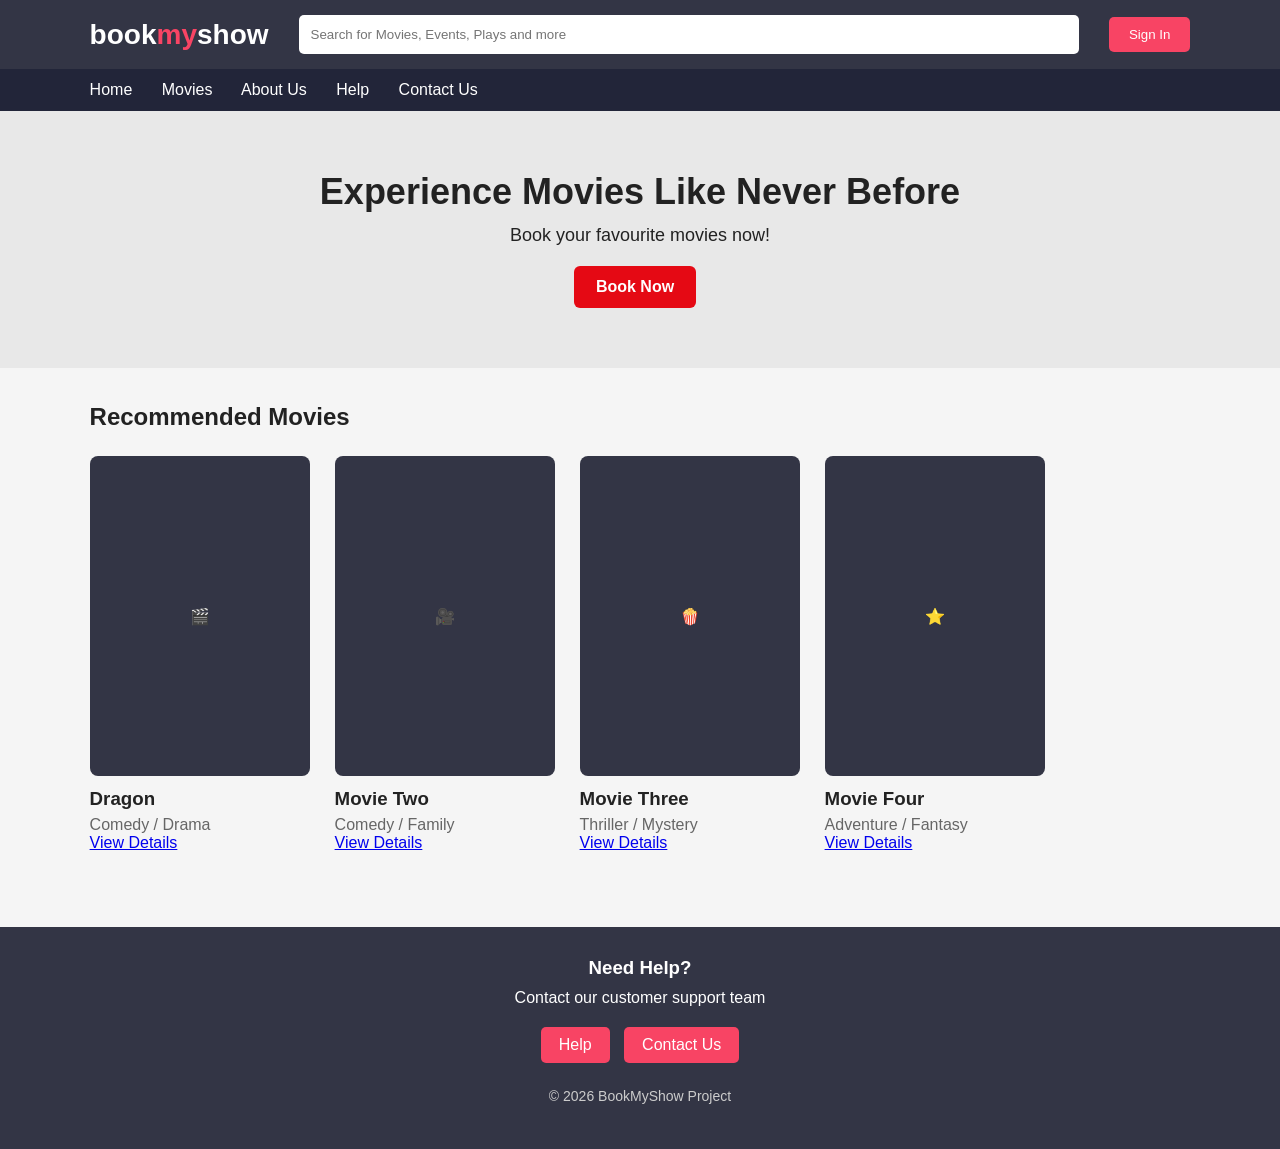
==== index.html @ b7a40c14 "Initial BookMyShow frontend" ====
<!DOCTYPE html>
<html>
<head>
    <meta charset="UTF-8">
    <title>BookMyShow</title>
    <link rel="stylesheet" href="style.css">
</head>

<body>

    <header>
        <div class="logo">
            book<span>my</span>show
        </div>

        <input
            type="text"
            placeholder="Search for Movies, Events, Plays and more"
        >

        <button class="signin-button">Sign In</button>
    </header>

    <nav>
        <a href="index.html">Home</a>
        <a href="#movies">Movies</a>
        <a href="about.html">About Us</a>
        <a href="help.html">Help</a>
        <a href="contact.html">Contact Us</a>
    </nav>

    <section class="banner">
        <h1>Experience Movies Like Never Before</h1>
        <p>Book your favourite movies now!</p>
        <a href="#movies" class="book-button">Book Now</a>
    </section>

    <main>
        <h2>Recommended Movies</h2>

        <div class="movies" id="movies">

            <div class="movie-card">
                <div class="poster">🎬</div>
                <h3>Dragon</h3>
                <p>Comedy / Drama</p>
                <a href="details.html" class="view-button">
                    View Details
                </a>
            </div>

            <div class="movie-card">
                <div class="poster">🎥</div>
                <h3>Movie Two</h3>
                <p>Comedy / Family</p>
                <a href="details.html" class="view-button">
                    View Details
                </a>
            </div>

            <div class="movie-card">
                <div class="poster">🍿</div>
                <h3>Movie Three</h3>
                <p>Thriller / Mystery</p>
                <a href="details.html" class="view-button">
                    View Details
                </a>
            </div>

            <div class="movie-card">
                <div class="poster">⭐</div>
                <h3>Movie Four</h3>
                <p>Adventure / Fantasy</p>
                <a href="details.html" class="view-button">
                    View Details
                </a>
            </div>

        </div>
    </main>

    <footer>
        <h3>Need Help?</h3>
        <p>Contact our customer support team</p>

        <a href="help.html">Help</a>
        <a href="contact.html">Contact Us</a>

        <p class="copyright">
            © 2026 BookMyShow Project
        </p>
    </footer>

</body>
</html>
---- style.css ----
* {
    margin: 0;
    padding: 0;
    box-sizing: border-box;
}

body {
    font-family: Arial, sans-serif;
    background-color: #f5f5f5;
    color: #222;
}



header {
    background-color: #333545;
    display: flex;
    align-items: center;
    gap: 30px;
    padding: 15px 7%;
}

.logo {
    color: white;
    font-size: 28px;
    font-weight: bold;
}

.logo span {
    color: #f84464;
}

header input {
    flex: 1;
    padding: 12px;
    border: none;
    border-radius: 5px;
}

header button {
    background-color: #f84464;
    color: white;
    border: none;
    padding: 10px 20px;
    border-radius: 5px;
    cursor: pointer;
}



nav {
    background-color: #222539;
    padding: 12px 7%;
}

nav a {
    color: white;
    text-decoration: none;
    margin-right: 25px;
}

nav a:hover {
    color: #f84464;
}



.banner {
    background-color: #e8e8e8;
    text-align: center;
    padding: 60px 20px;
}

.banner h1 {
    font-size: 36px;
    margin-bottom: 12px;
}

.banner p {
    font-size: 18px;
}



.book-button,
.movie-card button {
    margin-top: 15px;
    background-color: #f84464;
    color: white;
    border: none;
    padding: 10px 18px;
    border-radius: 5px;
    cursor: pointer;
}

.book-button:hover,
.movie-card button:hover,
.signin-button:hover {
    background-color: #d93654;
}



main {
    padding: 35px 7%;
}

main h2 {
    margin-bottom: 25px;
}

.movies {
    display: flex;
    gap: 25px;
    flex-wrap: wrap;
}

.movie-card {
    width: 220px;
}

.poster {
    height: 320px;
    background-color: #333545;
    color: white;
    display: flex;
    align-items: center;
    justify-content: center;
    border-radius: 8px;
}

.movie-card h3 {
    margin-top: 12px;
}

.movie-card p {
    color: #666;
    margin-top: 6px;
}



footer {
    margin-top: 40px;
    background-color: #333545;
    color: white;
    text-align: center;
    padding: 30px;
}

footer h3 {
    margin-bottom: 10px;
}

footer p {
    margin-bottom: 15px;
}

footer a {
    display: inline-block;
    color: white;
    background-color: #f84464;
    text-decoration: none;
    padding: 9px 18px;
    margin: 5px;
    border-radius: 5px;
}

footer a:hover {
    background-color: #d93654;
}

.copyright {
    margin-top: 20px;
    font-size: 14px;
    color: #cccccc;
}


.details-section {
    min-height: 80vh;
    display: flex;
    justify-content: center;
    align-items: center;
    padding: 50px 20px;
    background-color: #f5f5f5;
}

.movie-details-card {
    width: 800px;
    max-width: 90%;
    display: flex;
    gap: 40px;
    align-items: center;
    background-color: white;
    padding: 40px;
    border-radius: 15px;
    box-shadow: 0 5px 20px rgba(0, 0, 0, 0.15);
}

.movie-icon {
    font-size: 120px;
}

.movie-information {
    text-align: left;
}

.movie-information h1 {
    color: #e50914;
    font-size: 40px;
    margin-bottom: 10px;
}

.movie-information h2 {
    margin-top: 20px;
    margin-bottom: 10px;
}

.movie-information p {
    font-size: 17px;
    line-height: 1.6;
}

.rating {
    color: #e50914;
    font-weight: bold;
    font-size: 20px !important;
}

.book-button,
.back-button {
    display: inline-block;
    margin-top: 20px;
    margin-right: 10px;
    padding: 12px 22px;
    text-decoration: none;
    border-radius: 6px;
    font-weight: bold;
}

.book-button {
    background-color: #e50914;
    color: white;
}

.back-button {
    background-color: #333;
    color: white;
}

.book-button:hover {
    background-color: #b20710;
}

.back-button:hover {
    background-color: #555;
}
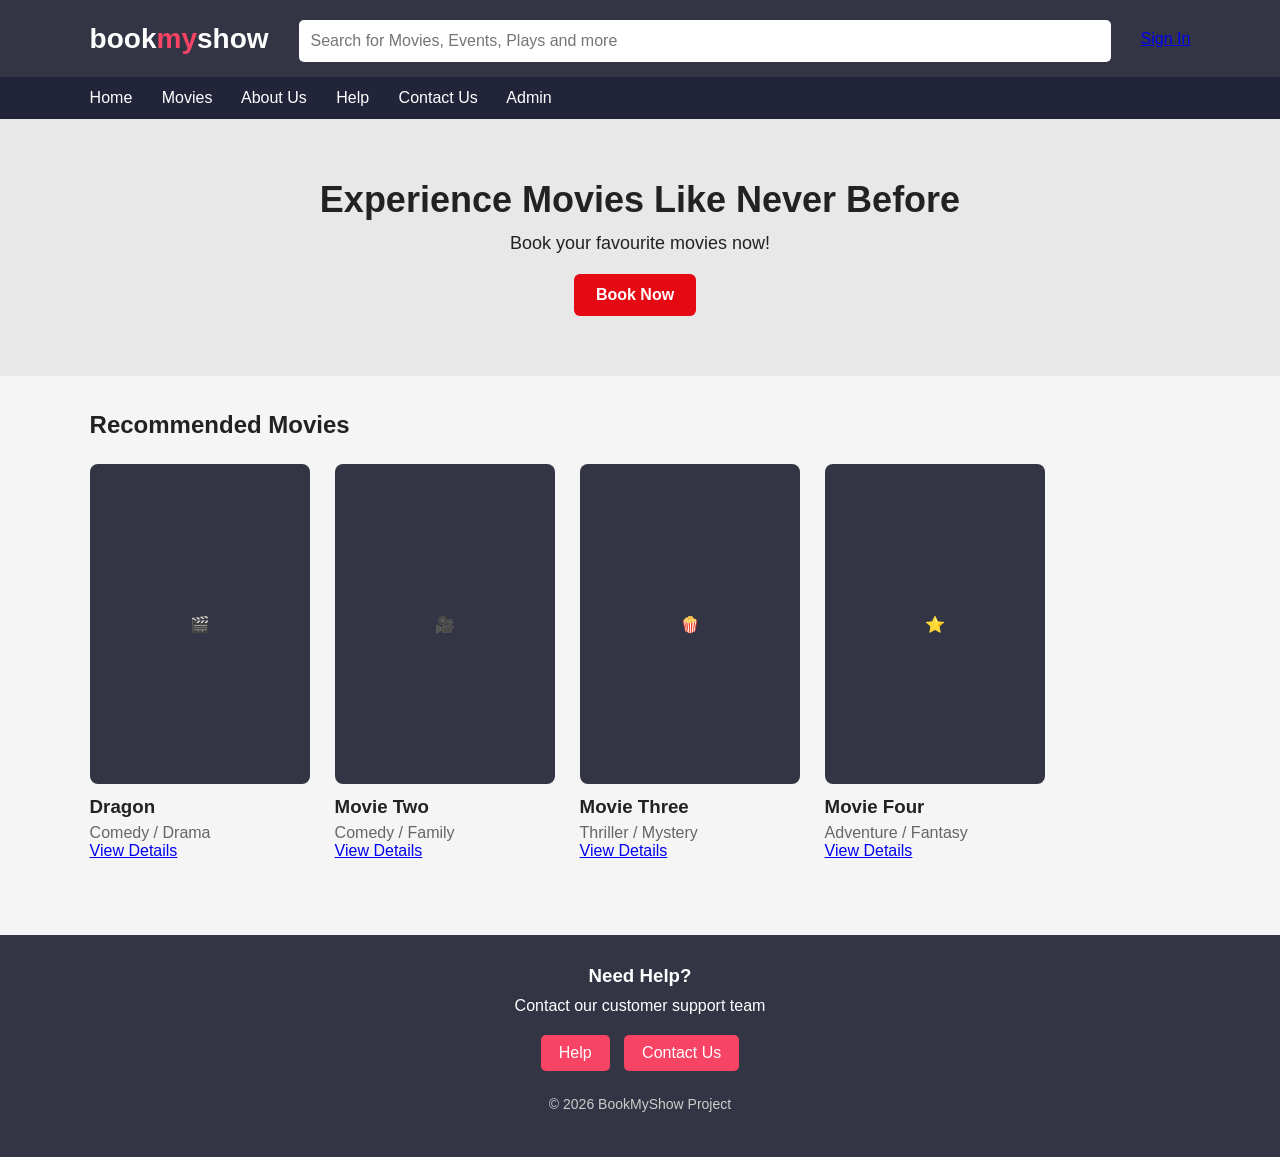
==== commit 69ef4028: "Updated BookMyShow project" ====
--- a/index.html
+++ b/index.html
@@ -18,7 +18,7 @@
             placeholder="Search for Movies, Events, Plays and more"
         >
 
-        <button class="signin-button">Sign In</button>
+        <a href="login.html" class="signin-button">Sign In</a>
     </header>
 
     <nav>
@@ -27,6 +27,7 @@
         <a href="about.html">About Us</a>
         <a href="help.html">Help</a>
         <a href="contact.html">Contact Us</a>
+        <a href="admin.html">Admin</a>
     </nav>
 
     <section class="banner">
--- a/style.css
+++ b/style.css
@@ -255,4 +255,53 @@
 
 .back-button:hover {
     background-color: #555;
+}
+
+.form-container {
+    width: 500px;
+    margin: 40px auto;
+    background: white;
+    padding: 30px;
+    border-radius: 10px;
+    box-shadow: 0 0 15px rgba(0,0,0,0.2);
+}
+
+.form-container h1 {
+    text-align: center;
+    color: #f84464;
+    margin-bottom: 20px;
+}
+
+form {
+    display: flex;
+    flex-direction: column;
+}
+
+label {
+    font-weight: bold;
+    margin-top: 15px;
+}
+
+input,
+select {
+    padding: 10px;
+    margin-top: 5px;
+    border: 1px solid gray;
+    border-radius: 5px;
+    font-size: 16px;
+}
+
+button {
+    margin-top: 20px;
+    padding: 12px;
+    background: #f84464;
+    color: white;
+    border: none;
+    border-radius: 5px;
+    font-size: 17px;
+    cursor: pointer;
+}
+
+button:hover {
+    background: #d81b4e;
 }
